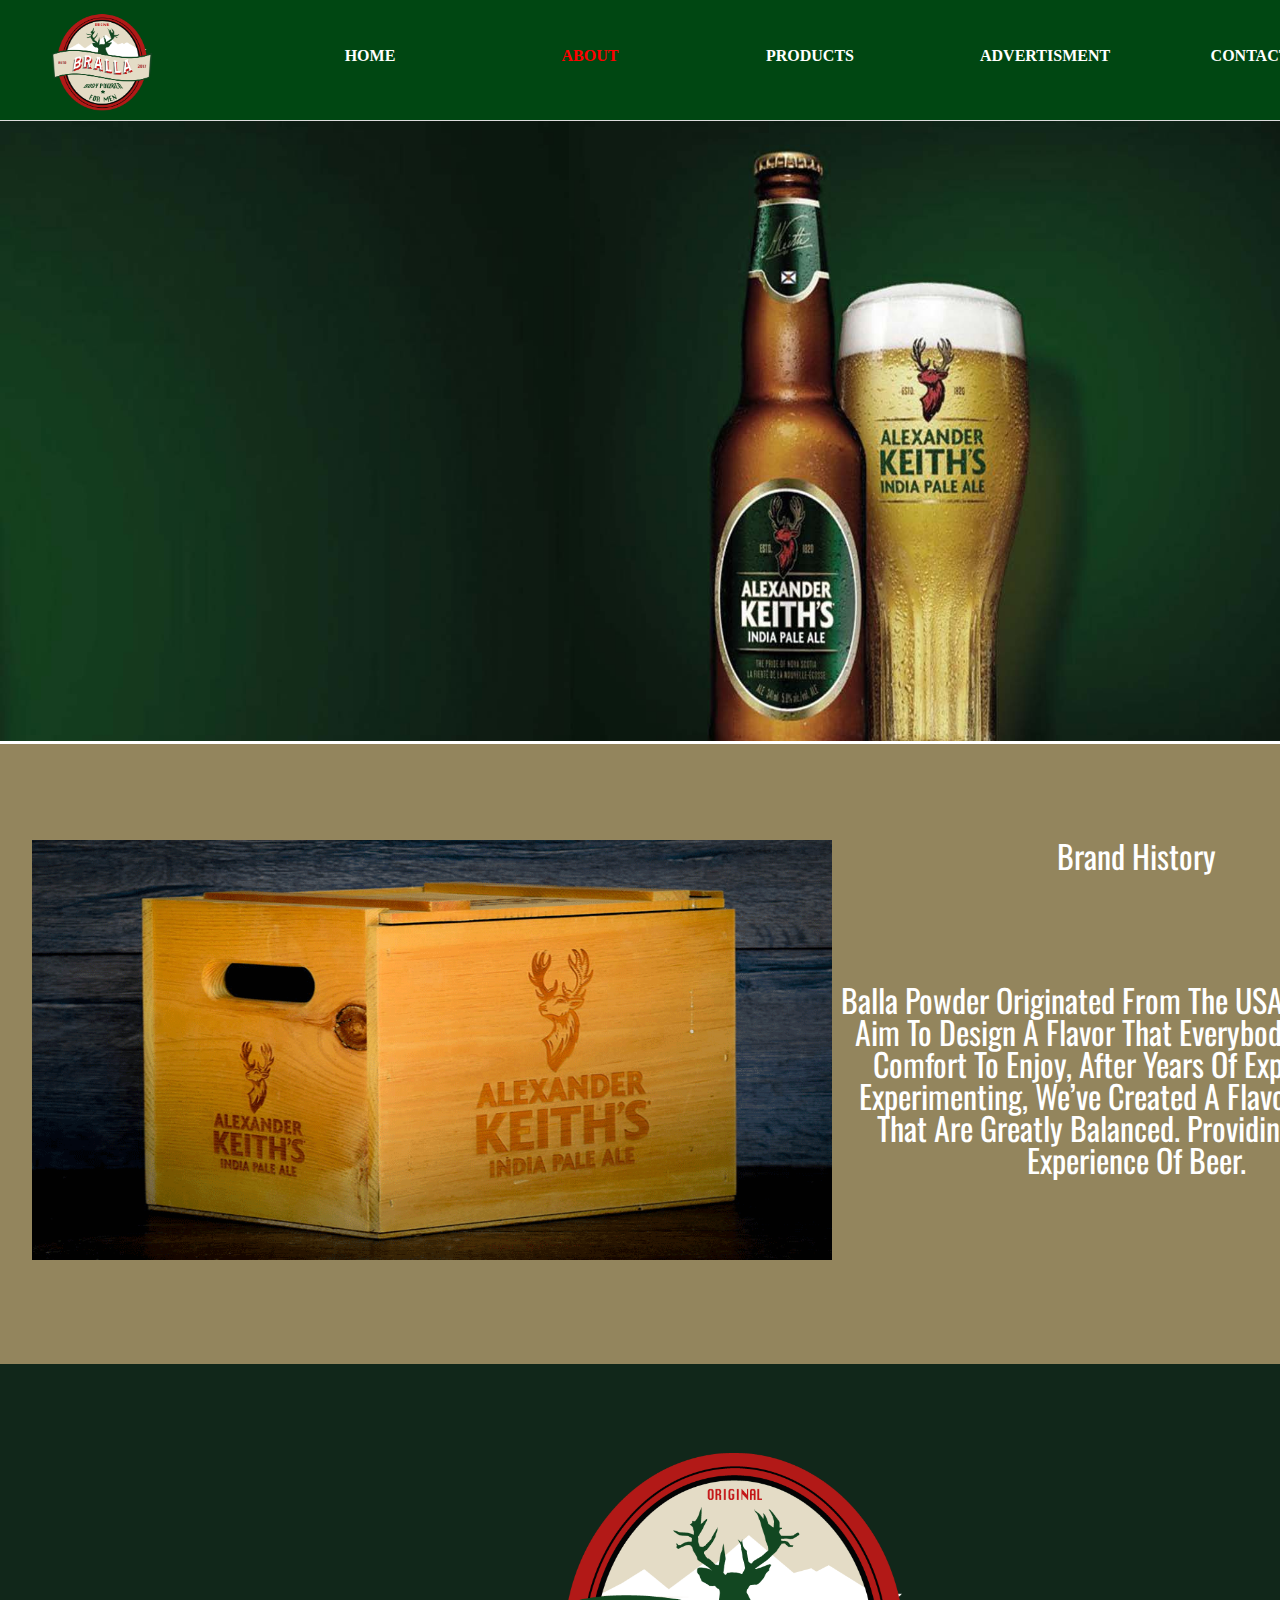
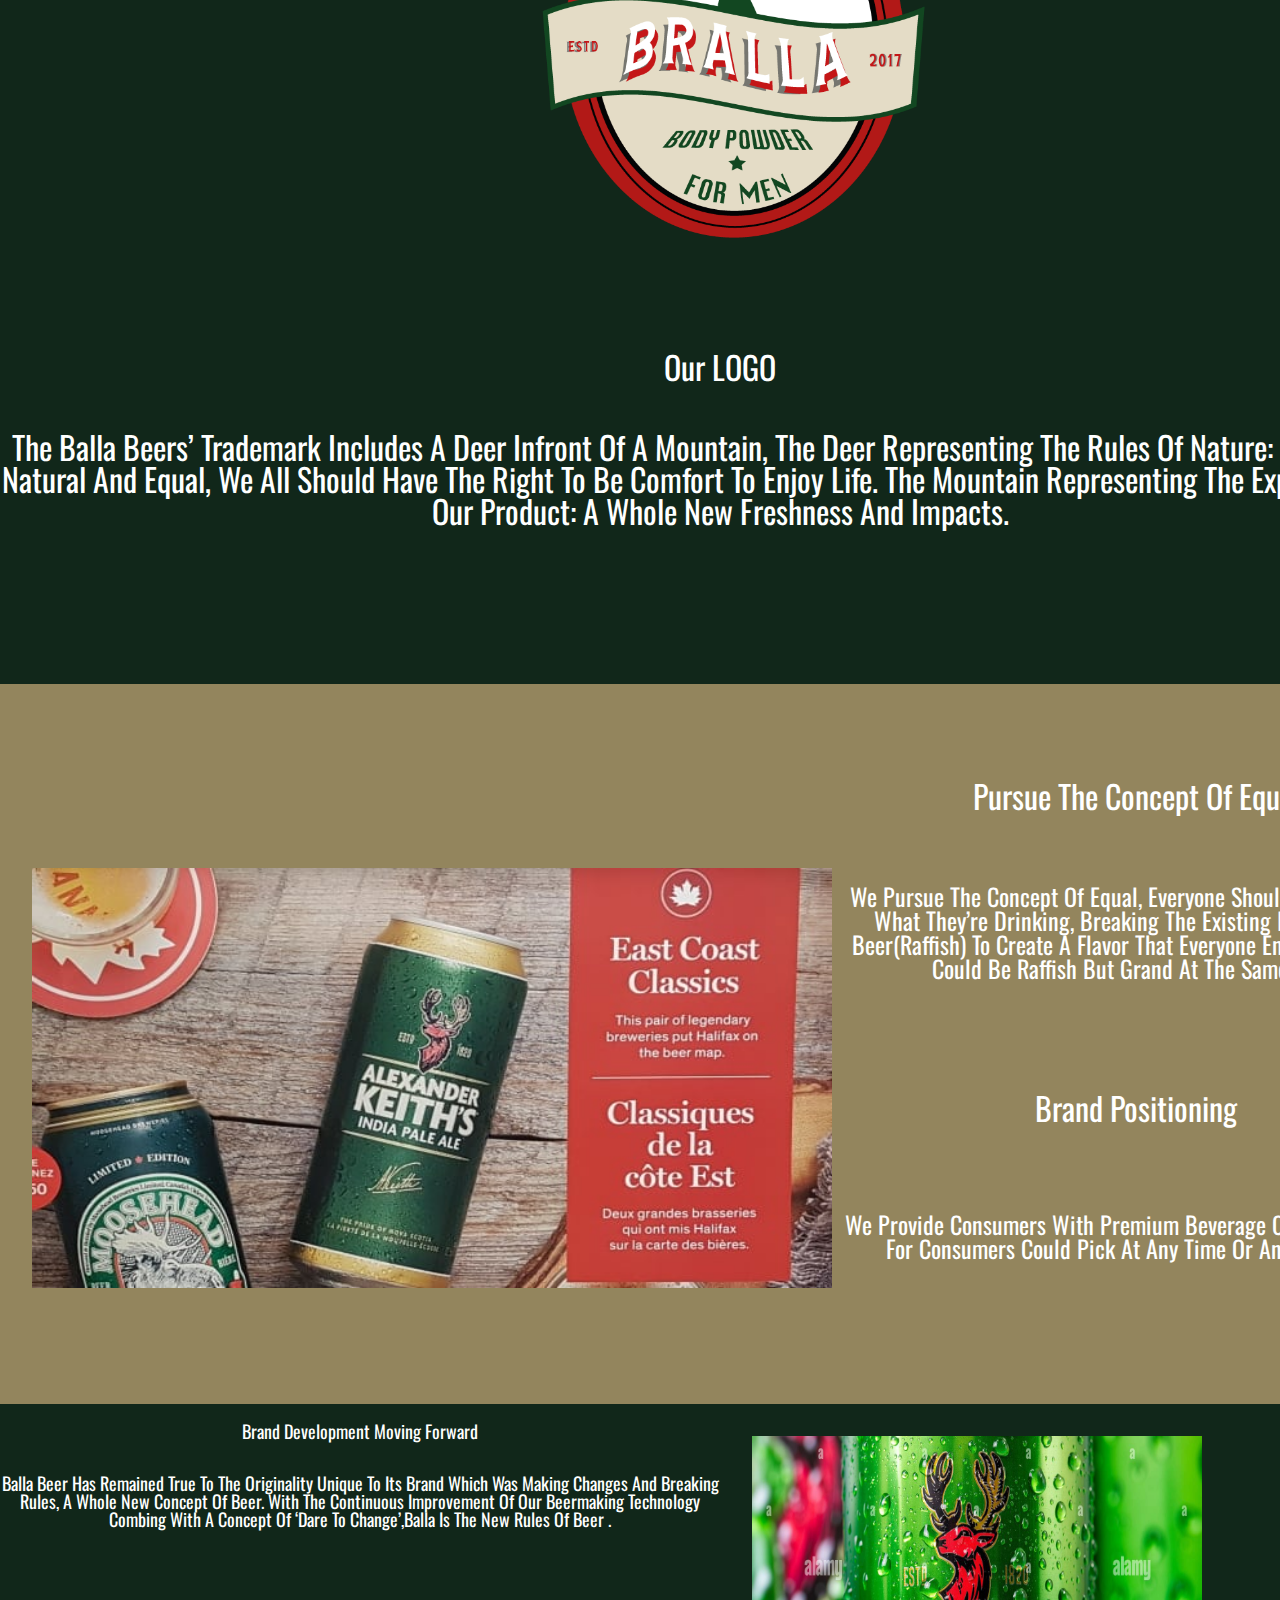
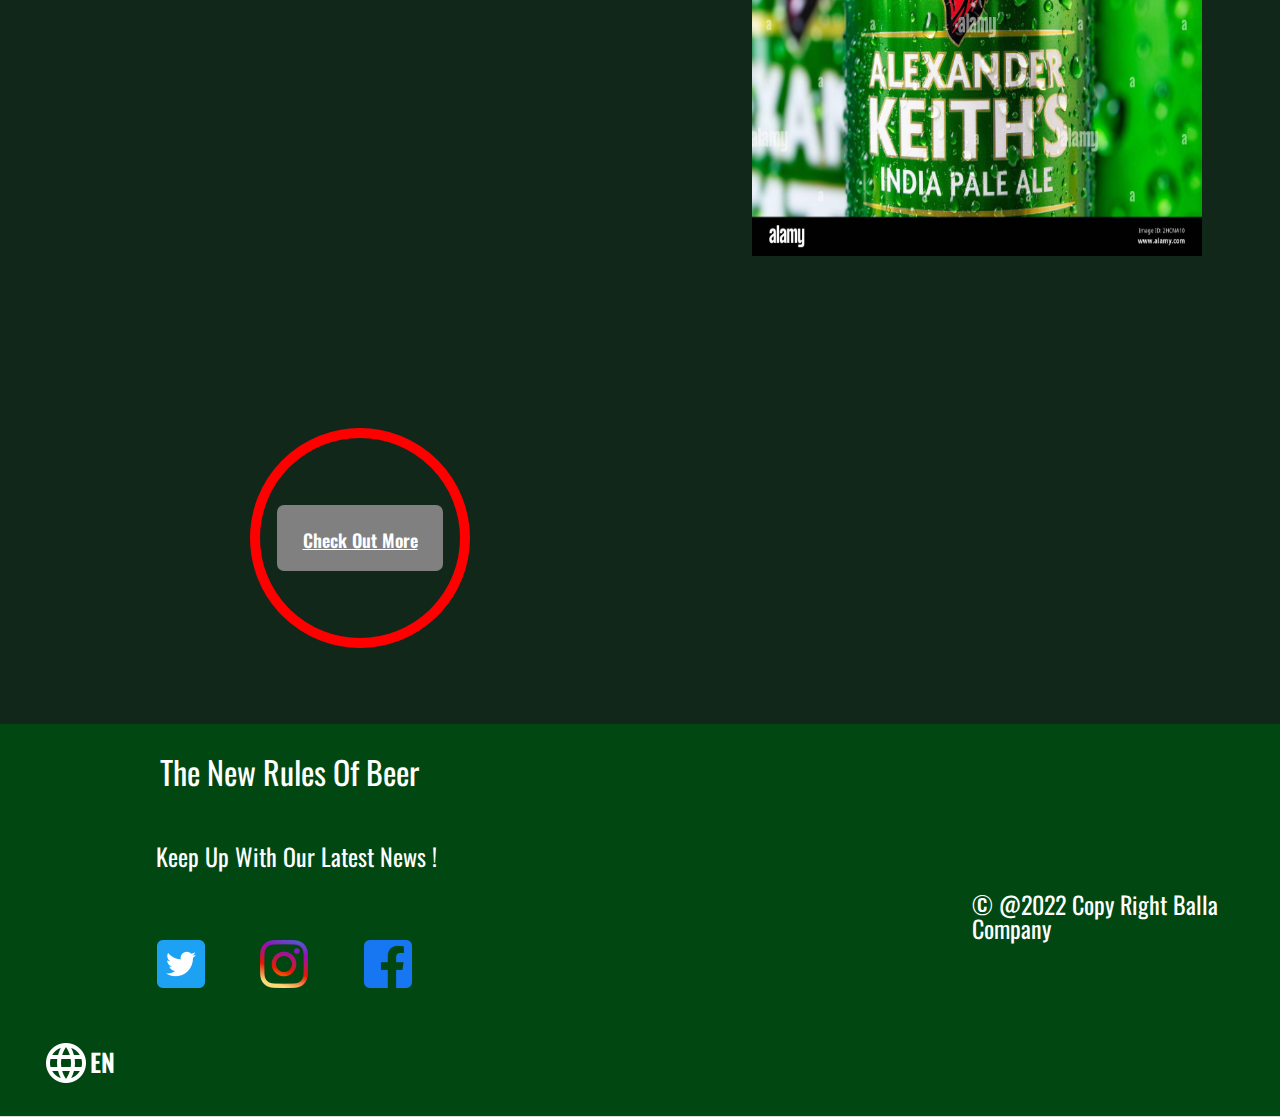
==== about.html @ 6a743306 "adding css animation" ====
<!DOCTYPE html>
<html lang="en">
<head>
    <meta charset="UTF-8">
    <meta http-equiv="X-UA-Compatible" content="IE=edge">
    <meta name="viewport" content="width=device-width, initial-scale=1.0">
    <title>Bralla Beer About</title>
    <link href="css/reset.css" rel="stylesheet" type="text/css" media="screen">
    <link href="css/main.css" rel="stylesheet" type="text/css" media="screen">
    <link rel="preconnect" href="https://fonts.googleapis.com">
<link rel="preconnect" href="https://fonts.gstatic.com" crossorigin>
<link href="https://fonts.googleapis.com/css2?family=Dongle:wght@300&family=Lobster&family=Oswald&family=Sedgwick+Ave&display=swap" rel="stylesheet">
</head>
<body>


  
    <div id="siteContainer">
        <header id="mainHeader" class="head header">
            
          
            <div id="logo"><img src="images/logbeero.png" alt="company logo" width="105" height="130"></div>
            <nav id="mainNav">
                
                <h2 class="hidden">Main Nav</h2>
                <ul>
                    <li><a  href="index.html">HOME</a></li>
                    <li><a class="active" href="about.html">ABOUT</a></li>
                    <li><a href="product.html">PRODUCTS</a></li>
                    <li><a href="#">ADVERTISMENT</a></li>
                    <li><a href="#">CONTACT</a></li>
                </ul>
            </nav>
       
        </header>

        <section> <img src="images/hero.jpg" alt="hero image" width="1440" height="620"></section>

        <section class="A-body1 two-item">
            
            <img  src="images/about.gif" alt="images of our products" width="800" height="420">
           
            <div>
            <p>Brand History</p>
                <br>
                <p>Balla Powder originated from The USA on 2017, 
                    we aim to design a flavor that everybody should 
                    be comfort to enjoy, 
                    after years of exploring and experimenting, 
                    we’ve created a flavor and taste 
                    that are greatly balanced. 
                    Providing a whole experience of beer.</p>   
            </div>         
        </section>

        <section class="A-body2">
            
            <img  src="images/logbeero.png" alt="images of our products" width="400" height="520">
           
   
            <p>Our LOGO</p>
                <br>
                <p>The Balla beers’ trademark includes a deer Infront of a mountain, 
                    The deer representing the rules of nature: everyone are natural and equal, 
                    we all should have the right to be comfort to enjoy life. The mountain representing 
                    the experience from our product: a whole new freshness and impacts.</p>            
        </section>

        <section class="A-body3 two-item">
            
            <img   src="images/can.jpeg" alt="images of our products" width="800" height="420">
           
            <div>
            <p class="large">Pursue the concept of equal </p>
            
                <p class="small">We pursue the concept of equal, everyone should be comfort of what they’re drinking, breaking the existing impression of beer(raffish) to create a flavor that everyone enjoy, a beer that could be raffish but grand at the same time.</p>   
                <br>
                <p class="large">Brand positioning </p>
                <br>
                <p class="small">We provide consumers with premium beverage choices, a choice for consumers could pick at any time or any occasion..</p>
            </div>         
        </section>

        <section class="A-body4 two-item">
            
           
           
            <div>
            <p>Brand development moving forward</p>
                <br>
                <p>Balla Beer has remained true to the originality unique to its brand which was making changes and breaking rules, a whole new concept of beer. With the continuous improvement of our beermaking technology combing with a concept of ‘dare to change’,Balla is the new rules of beer .</p>    

            </div>

            <img class="body3image" src="images/body3.jpeg" alt="images of our products" width="450" height="420">
                
            <div id="circle">
                <a class="A-body4hover" href="product.html"><p>Check Out More</p></a>
            </div>
        </section>
    
        <footer id="mainFooter">
            <h2 class="hidden">Main Footer Navigation</h2>
            <p class="firstline">The new Rules of beer</p>
            <br><br>
            <p class="secondline">Keep up with our latest news ! </p>    

            <div id="copyRight">
                <p>&copy; @2022 copy right Balla company  </p>
                </div>

            
            <div id="footerNav">
                <ul>
                    <li><a href="#"><img src="images/twitter.png" alt="twitter icon"></a></li>
                    <li><a href="#"><img src="images/ig.png" alt="instagram icon"></a></li>
                    <li><a href="#"><img src="images/fb.png" alt="facebook icon"></a></li>
                </ul>
    
    
            </div>
                <br>
            <div id="lang">
                <ul>
                    <li><a href="#"><img src="images/lang.png" alt="twitter icon"></a></li>
                    <li><a href="#"><p>EN</p></a></li>
                    
                </ul>
    
    
            </div>
            
        </footer>




        </div>
        
    
</body>
</html>
---- css/main.css ----
.hidden { display: none;}

#circle {
    width: 200px;
    height:200px;
    border: 10px solid red;
    margin: 0 auto;
    margin-top: 5em;
    display: flex;
    justify-content: center;
    align-items: center;
    border-radius: 50%;
    animation: circle 2s infinite forwards;
}

@keyframes circle {
    0% { border-color: red; transform: scale(1);}
    25% {border-color: gold; transform: scale(1.1);}
    50%{border-color: red; transform: scale(1.3);}
    75%{border-color: gold; transform:scale(1.1);}
    100%{border-color: red;transform: scale(1);}
}

.header {width: 100%;
    height: 5em;
    display: block;
    background-color: #004712;}

#mainHeader {
    margin-top: 0px;
    padding-bottom: 40px;
    overflow: hidden;
    border-bottom: solid 1px #DDD;
   
  
}
#mainHeader img { margin-left: 3em;}

#mainHeader p { font-family: 'Oswald', sans-serif;
    text-align: center;
    font-size: xx-large;
    margin-top: 1.5em;
    }

#mainNav {
        margin-left: auto;
        display: flex;
        flex-direction: column;
    }


#mainNav ul {
        
    margin-top: 3em;
    display: flex;
    flex-direction: row;
}

#mainNav ul li a {
    display:block;
    width: 100px;
    text-decoration: none;
    color: #fff;
    margin-left: 7.5em;
    text-align: center;

    font-size: 16px;
    font-weight: 600;

    

    
}
#mainNav ul li a:hover {
        padding-bottom: .5em;
 
      color: red    ;
      -webkit-transition: color 500ms linear;
         -ms-transition: color 500ms linear;
         transition: color 500ms linear;
  
}

#mainNav ul li a.active {
    color: red;
 }

#logo { 
    width: 200px;
    float: left;
}

.body1 
    {
        width: 1440px;
        height: 620px;
    background-color: #11271A;}

    .body1 img {
        margin-top: 2em;
        margin-left: 22em;
    }

    .body1 img:hover {
        color: white;
    }

.body1 p {
    text-transform: capitalize;
    margin-top: 1em;
    font-family: 'Oswald', sans-serif;
    text-align: center;
    font-size: xx-large;
    color: white;
}

.body2 
    {
        width: 1440px;
        height: 620px;
    background-color: #93855D;}

    .body2 img {
        margin-top: 2em;
        margin-left: 22em;
    }

    .body2 img:hover {
        color: white;
    }

.body2 p {
    text-transform: capitalize;
    margin-top: 1em;
    font-family: 'Oswald', sans-serif;
    text-align: center;
    font-size: xx-large;
    color: white;
}

.body3 
    {
        width: 1440px;
        height: 920px;
    background-color: #11271A;}

    .body3 img {
        margin-top: 2em;
        margin-left: 22em;
    }

    .body3 img:hover {
        color: white;
    }

.body3 p {
    text-transform: capitalize;
    margin-top: 1em;
    font-family: 'Oswald', sans-serif;
    text-align: center;
    font-size: large;
    color: white;
    
}

.body3hover {
    text-transform: uppercase;
    margin-top: 0;
    display: flex;
    flex-direction: row;
    margin-left: 39em;
}

.body3 a {
    display:block;
    width: 150px;
    height: 50px;
    background-color: grey;
    color: #fff;
    margin-top: 0em;
    margin-left: 0em;
    text-align: center;
    padding: 8px;
    font-size: 16px;
    font-weight: 600;

    border-radius: 7px;
   

    
}

.body3 a:hover {
    background: #93855D;
  
    -webkit-transition: background 500ms linear;
       -ms-transition: background 500ms linear;
       transition: background 500ms linear;
}

#mainFooter { width: 100%;
    height: 22em;
    display: block;
    background-color: #004712;
    margin-top: 0px;
    padding-bottom: 40px;
    overflow: hidden;
    border-bottom: solid 1px #DDD}

.firstline { text-transform: capitalize;
    margin-top: 1em;
    font-family: 'Oswald', sans-serif;
    margin-left: 5em;
    font-size: xx-large;
    color: white;

}

.secondline { text-transform: capitalize;
    margin-top: 1em;
    font-family: 'Oswald', sans-serif;
    margin-left: 6.5em;
    font-size: x-large;
    color: white;
}

#footerNav {
    margin-left: 8em;
    display: flex;
    flex-direction: column;
}

#footerNav ul {
        
  
    display: flex;
    flex-direction: row;
}


#footerNav ul li a {
    display:block;
    width: 100px;
    text-decoration: none;
    color: #fff;
    margin-left: 0.2em;
    text-align: center;

    font-size: 16px;
    font-weight: 600;

    

    
}

#copyRight {
    text-transform: capitalize;
    margin-top: 1em;
    font-family: 'Oswald', sans-serif;
    margin-left: 40.5em;
    font-size: x-large;
    color: white;

}

#lang {
    margin-left: 5em;
    display: flex;
    flex-direction: column;
}

#lang ul {
        
  margin-top: 2em;
    display: flex;
    flex-direction: row;
}


#lang ul li a {
    display:block;
    width: 100px;
    text-decoration: none;
    color: #fff;
   margin-left: -4em;
    text-align: center;

    font-size: 16px;
    font-weight: 600;}

    #lang ul li a p {
        margin-top: .4em;
        display:block;
        width: 100px;
        text-decoration: none;
        color: #fff;
        font-family: 'Oswald', sans-serif;
        text-align: center;
    
        font-size: 25px;
        font-weight: 600;
        }



        .two-item {
            display: grid;
            grid-column: 2 / span 2;
            grid-template-columns: repeat(2, 1fr);
            justify-content: space-evenly;
            row-gap: 1em;
         }

         .A-body1 
    {
        width: 1440px;
        height: 620px;
    background-color: #93855D;}

    .A-body1 img {
        margin-top: 6em;
        margin-left: 2em;
    }

    .A-body1  img:hover {
        color: white;
    }

.A-body1  p {
    text-transform: capitalize;
    margin-top: 3em;
    font-family: 'Oswald', sans-serif;
    text-align: center;
    font-size: xx-large;
    color: white;
}

.A-body2 
    {
        width: 1440px;
        height: 920px;
    background-color: #11271A;}

    .A-body2 img {
        margin-top: 2em;
        margin-left: 33em;
    }

    .A-body2 img:hover {
        color: white;
    }

.A-body2 p {
    text-transform: capitalize;
    margin-top: 1em;
    font-family: 'Oswald', sans-serif;
    text-align: center;
    font-size: xx-large;
    color: white;
}

.A-body3 
{
    width: 1440px;
    height: 720px;
background-color: #93855D;}

.A-body3 img {
    margin-top: 11.5em;
    margin-left: 2em;
}

.A-body3  img:hover {
    color: white;
}

.large  {
text-transform: capitalize;
margin-top: 3em;
font-family: 'Oswald', sans-serif;
text-align: center;
font-size: xx-large;
color: white;
}

.small  {
    text-transform: capitalize;
    margin-top: 3em;
    font-family: 'Oswald', sans-serif;
    text-align: center;
    font-size: x-large;
    color: white;
    }

    .A-body4 
    {
        width: 1440px;
        height: 920px;
    background-color: #11271A;}

    .A-body4 img {
        margin-top: 2em;
        margin-left: 2em;
    }

    .A-body4 img:hover {
        color: white;
    }

.A-body4 p {
    text-transform: capitalize;
    margin-top: 1em;

    font-family: 'Oswald', sans-serif;
    text-align: center;
    font-size: large;
    color: white;
    
}

.A-body4hover {
    text-transform: uppercase;
    margin-top: 0;
    display: flex;
    flex-direction: row;
    margin-left: 3em;
}

.A-body4 a {
    display:block;
    width: 150px;
    height: 50px;
    background-color: grey;
    color: #fff;
    margin-top: 0em;
    margin-left: 0em;
    text-align: center;
    padding: 8px;
    font-size: 16px;
    font-weight: 600;

    border-radius: 7px;
   

    
}

.A-body4 a:hover {
    background: #93855D;
  
    -webkit-transition: background 500ms linear;
       -ms-transition: background 500ms linear;
       transition: background 500ms linear;
}

.B-body1 
    {
        
        width: 1440px;
        height: 170em;
    background-color: #11271A;}

    .B-body1 img {
        margin-top: 10em;
        margin-left: 0em;
    }

    .B-body1 img:hover {
        color: white;
    }

.B-body1 p {
    text-transform: capitalize;
    margin-top: 0%;
    font-family: 'Oswald', sans-serif;
    text-align: center;
    margin-left: 2em;
    font-size: 4em;
    color: white;
}
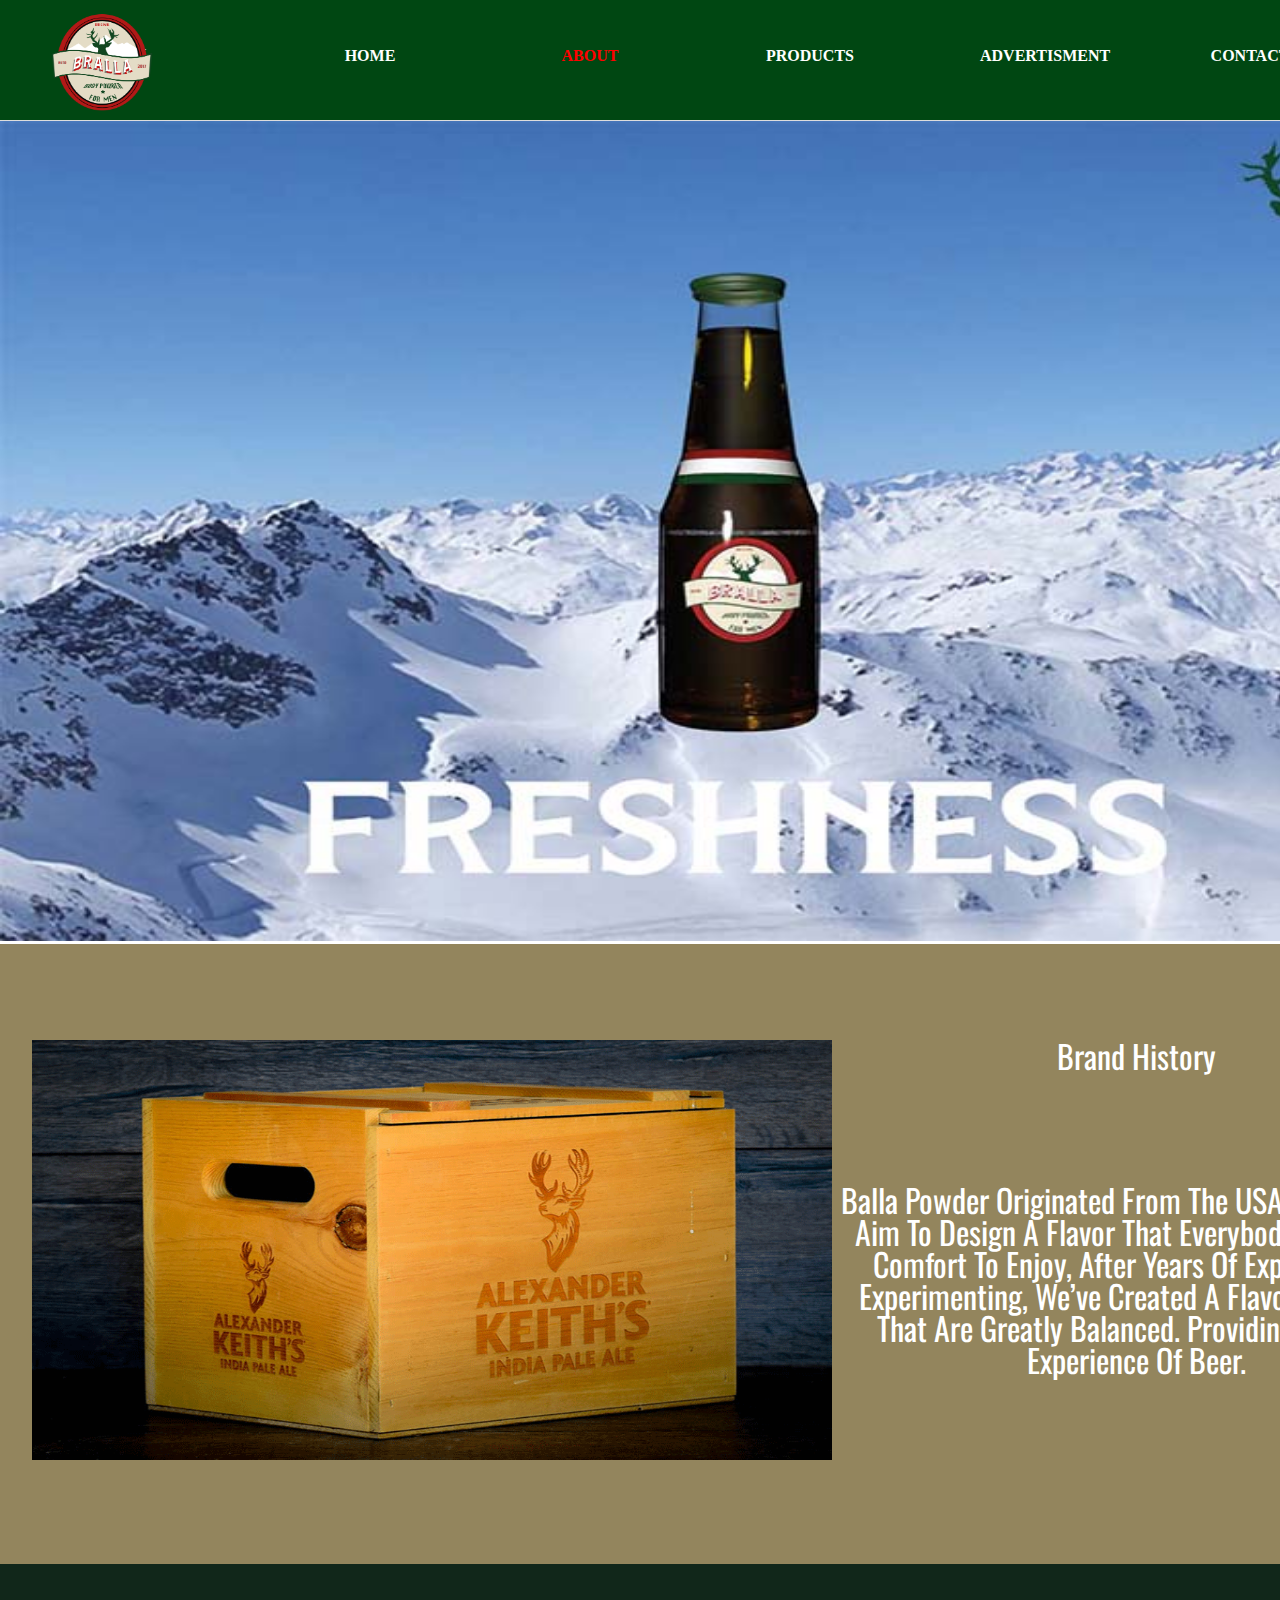
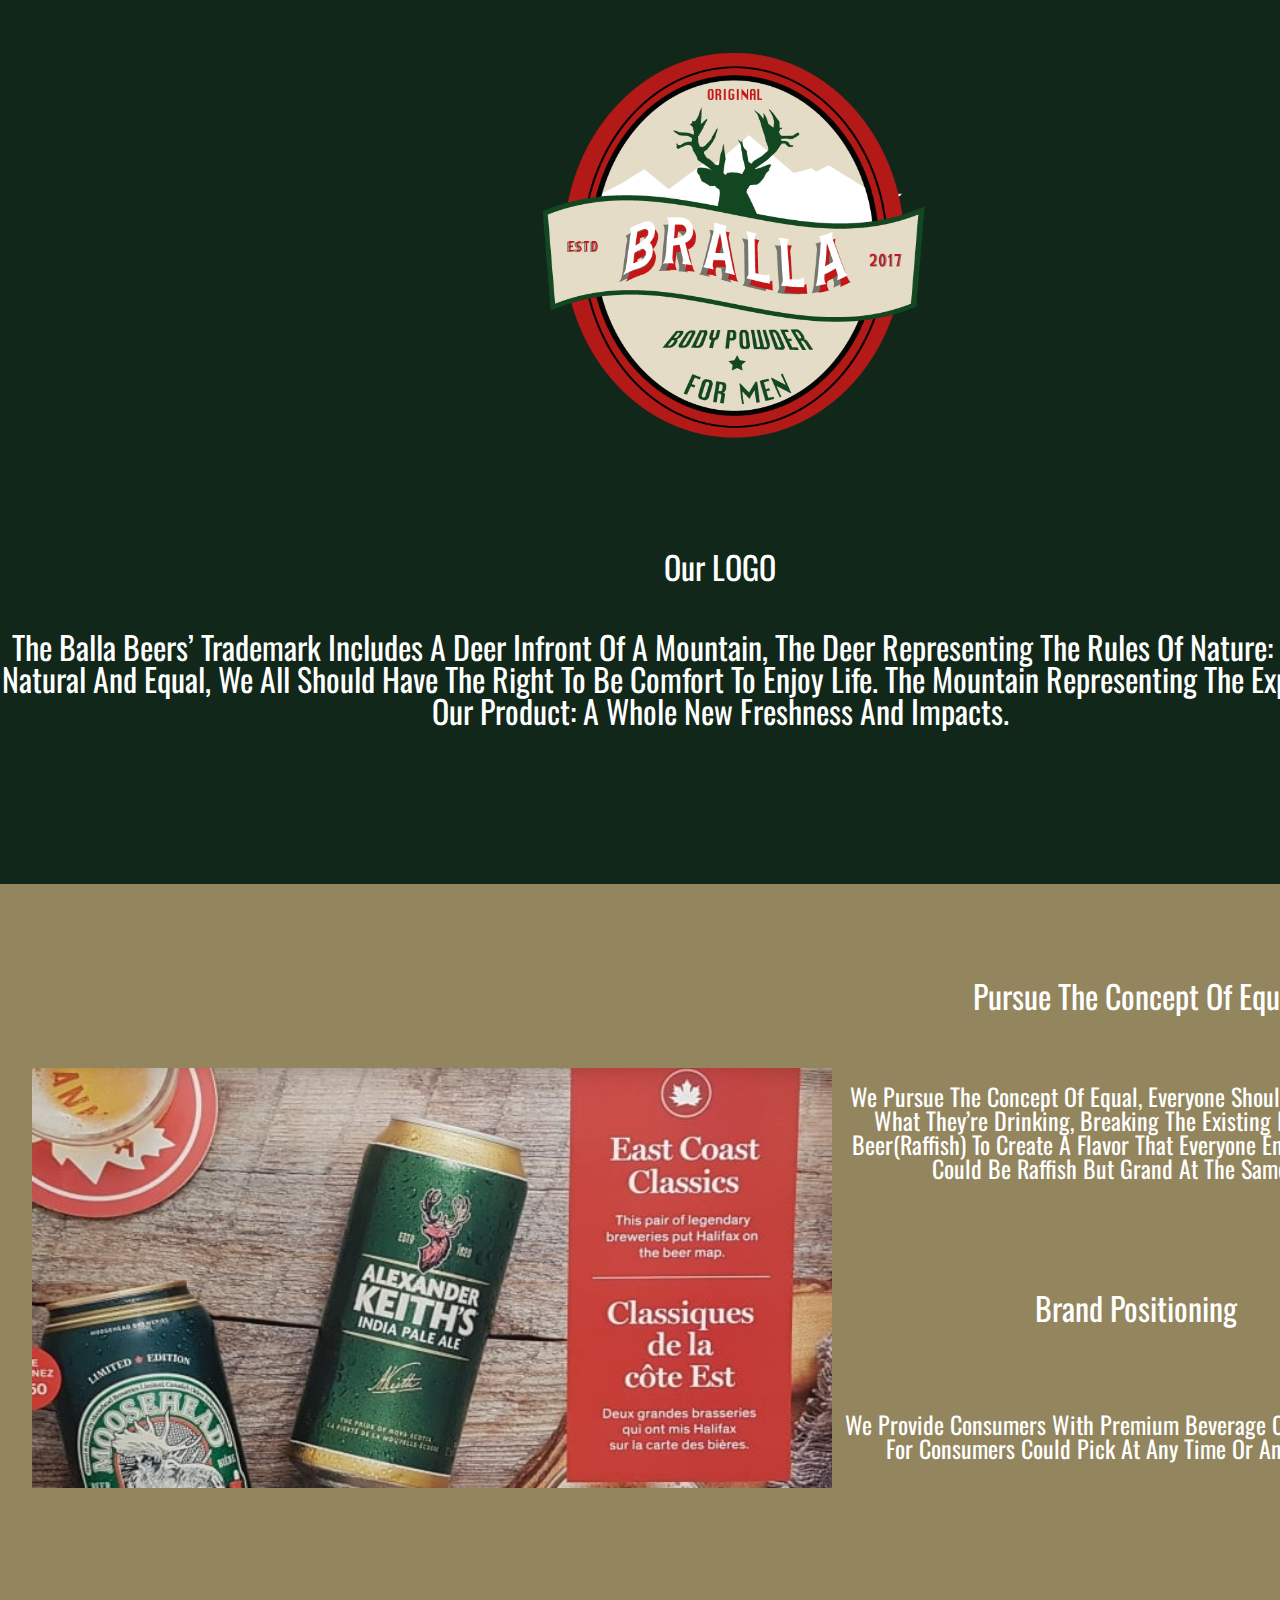
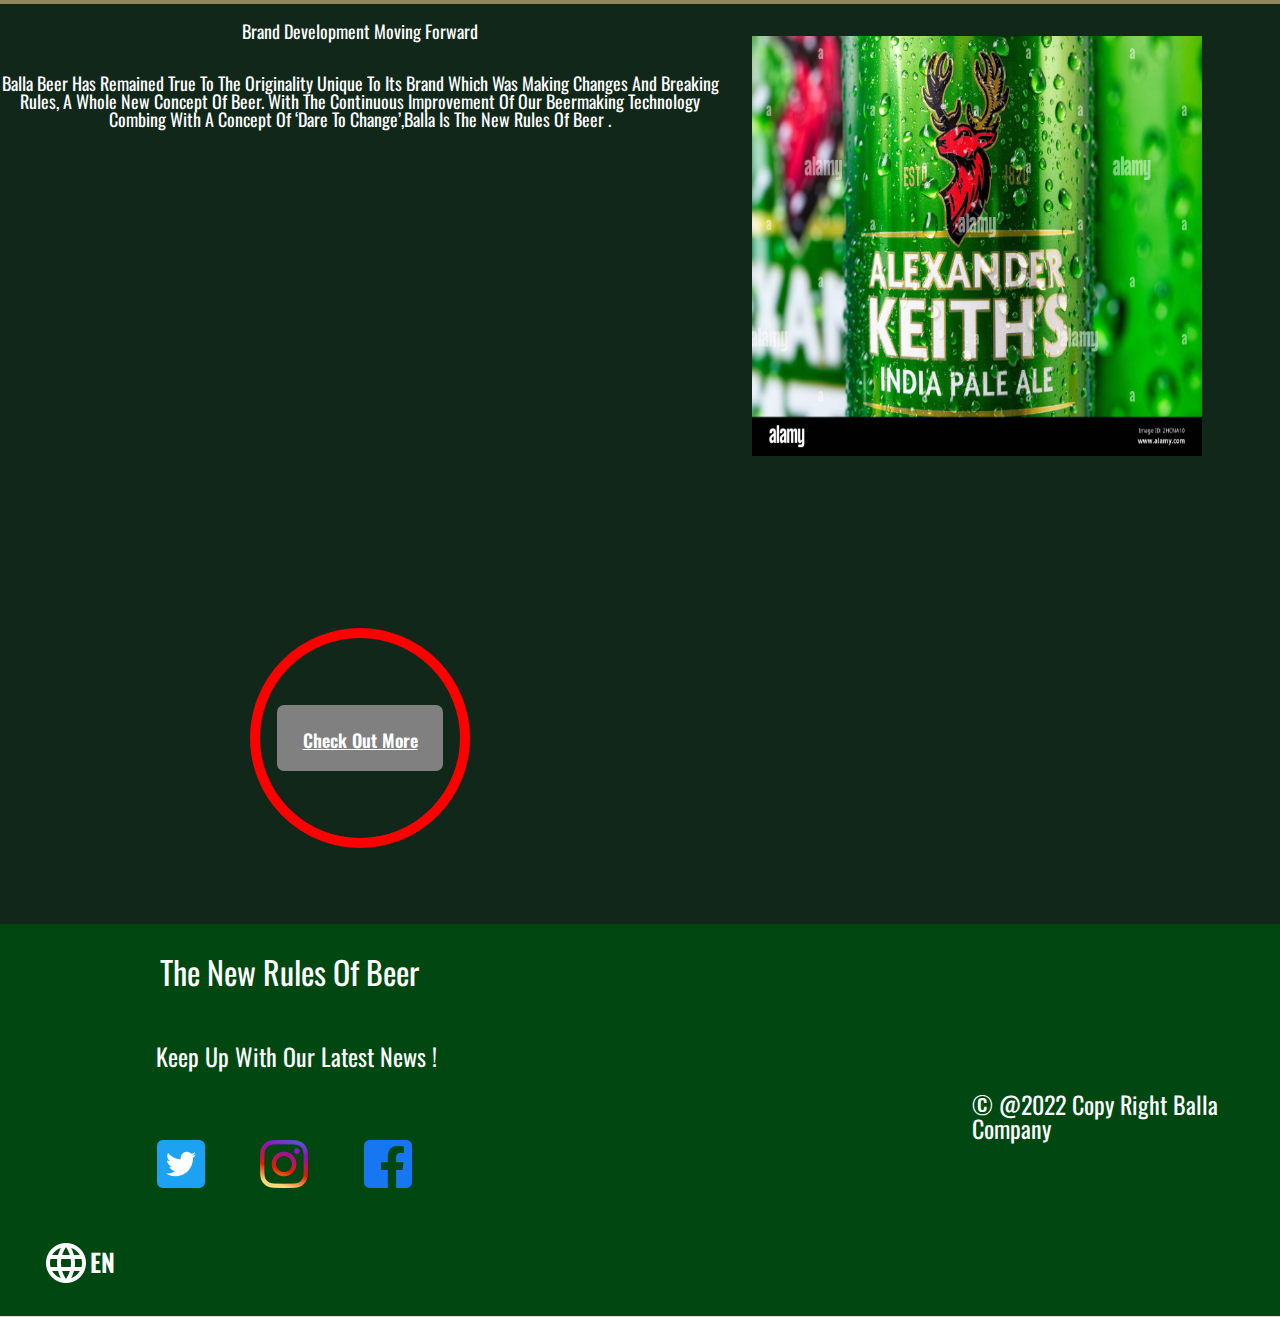
==== commit 2132554d: "adding javas" ====
--- a/about.html
+++ b/about.html
@@ -27,14 +27,14 @@
                     <li><a  href="index.html">HOME</a></li>
                     <li><a class="active" href="about.html">ABOUT</a></li>
                     <li><a href="product.html">PRODUCTS</a></li>
-                    <li><a href="#">ADVERTISMENT</a></li>
+                    <li><a href="advertisment.html">ADVERTISMENT</a></li>
                     <li><a href="#">CONTACT</a></li>
                 </ul>
             </nav>
        
         </header>
 
-        <section> <img src="images/hero.jpg" alt="hero image" width="1440" height="620"></section>
+        <section> <img src="images/promotions_image2.jpg" alt="hero image" width="1440" height="820"></section>
 
         <section class="A-body1 two-item">
             
--- a/css/main.css
+++ b/css/main.css
@@ -478,4 +478,59 @@
     margin-left: 2em;
     font-size: 4em;
     color: white;
-}+}
+
+.imgholder
+    {
+        width: 1440px;
+        height: 920px;
+    background-color: #11271A;}
+
+    .imgholder img {
+        margin-top: 2em;
+        margin-left: 22em;
+    }
+
+    .imgholder img:hover {
+        color: white;
+    }
+
+.click {
+    text-transform: capitalize;
+    margin-top: 1em;
+    font-family: 'Oswald', sans-serif;
+    text-align: center;
+    font-size: xx-large;
+    color: white;
+}
+
+#buttonHolder {
+   
+    display: flex;
+    flex-direction: row;
+}
+
+#buttonHolder img {
+    margin-top: 5em;
+    margin-left: 5em;
+}
+
+#buttonHolder:hover{cursor: pointer;}
+
+.imageccholder { display:block;
+    width: 700px;
+    height: 520px;
+   
+
+ 
+    margin-left: 25em;
+
+
+    border-radius: 7px; }
+
+.headingtext {   text-transform: capitalize;
+    margin-bottom: 1em;
+    font-family: 'Oswald', sans-serif;
+    text-align: center;
+    font-size: xx-large;
+    color: white;}